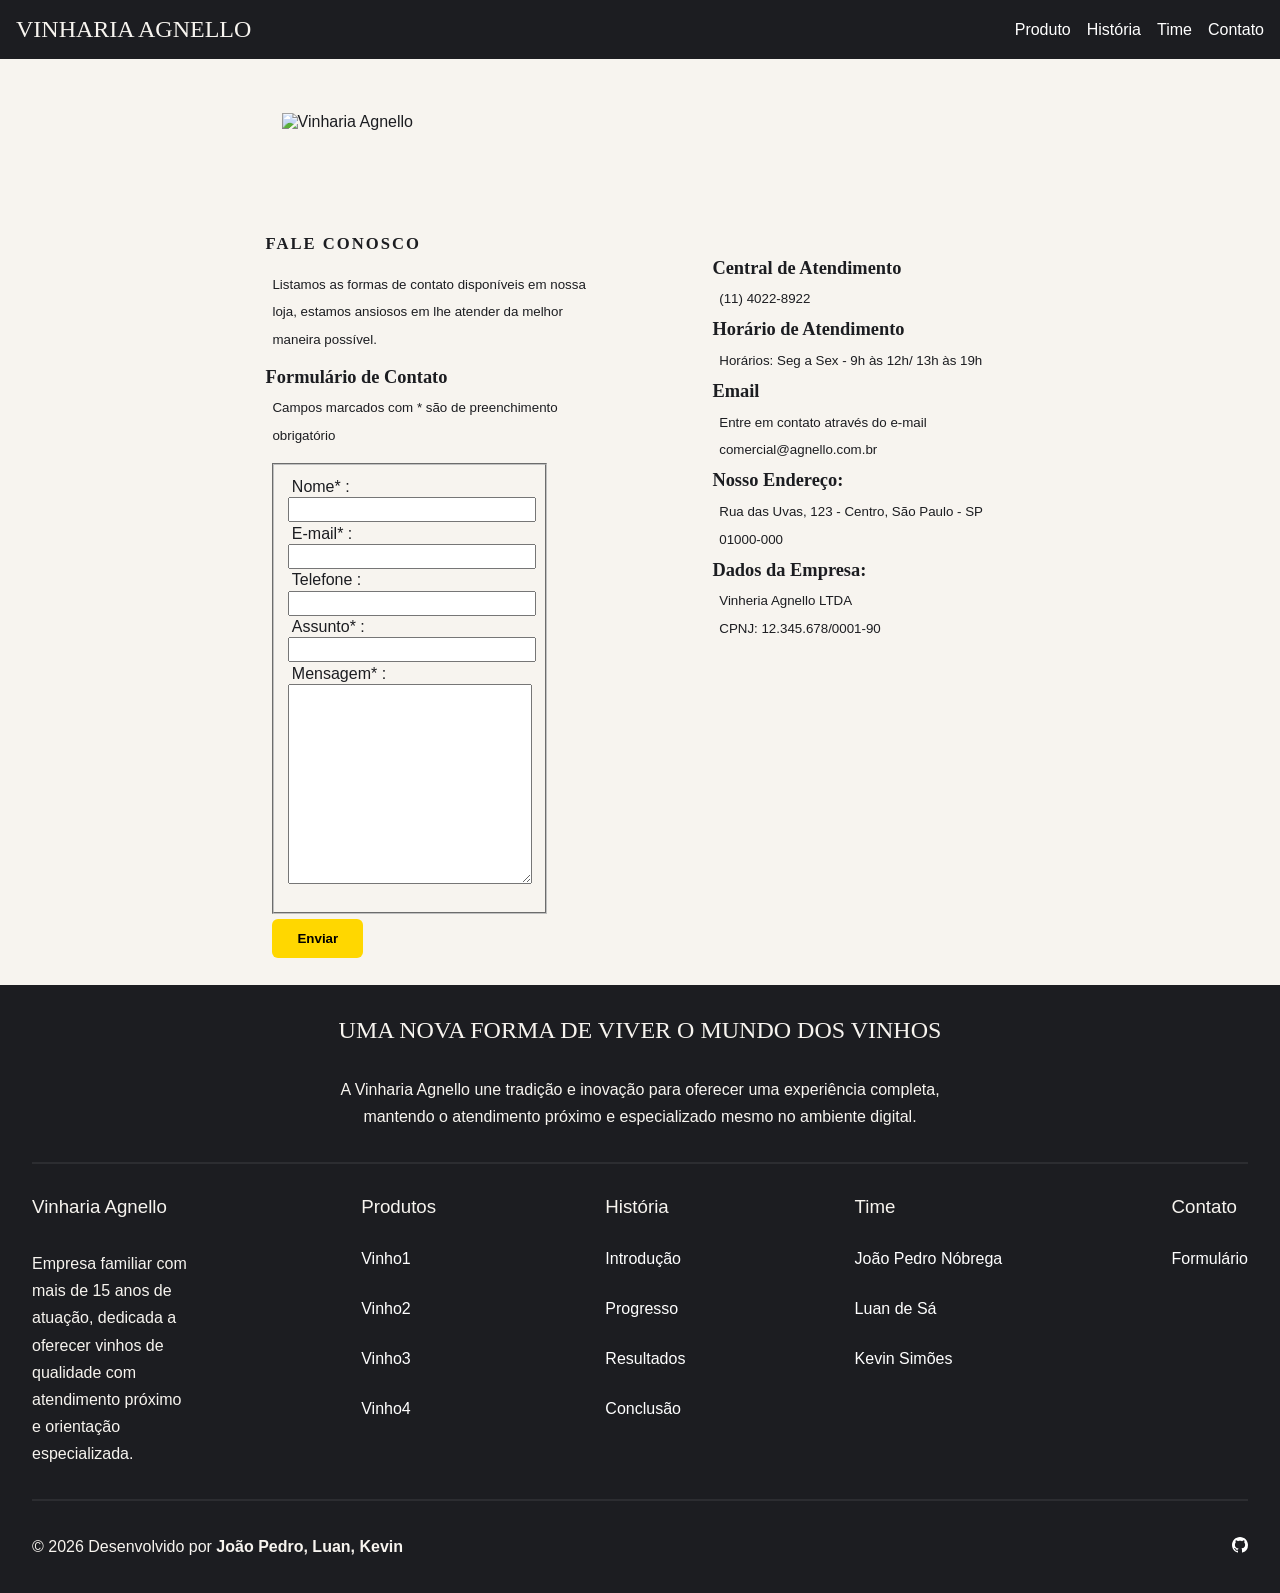
==== src/pages/contact.html @ 5c285bed "feat: tornei o formulário funcional e melhorei o CSS do contact" ====
<!DOCTYPE html>
<html lang="en">
<head>
    <meta charset="UTF-8">
    <meta name="viewport" content="width=device-width, initial-scale=1.0">
    <title>Document</title>
    <link rel="stylesheet" href="/src/css/global.css">
    <!--link rel="stylesheet" href="../js/contact.js"-->
</head>
<body>
    <header>
        <h2>Vinharia Agnello</h1>
            <span class="header-links">
                <a src="../pages/products.html">Produto</a>
                <a src="../pages/">História</a>
                <a src="../pages/team.html">Time</a>
                <a src="../pages/contact.html">Contato</a>
            </span>
    </header>
    <main id="contact">
        <img src="../assets/imgs/banner_vinheria_agnello (1).png" alt="Vinharia Agnello">
        <div id="container">
            <article>
                <h1>Fale Conosco</h1>
                <p>Listamos as formas de contato disponíveis em nossa loja, estamos ansiosos em lhe atender da melhor maneira possível.</p>
                <h6>Formulário de Contato</h6>
                <p id="table">Campos marcados com * são de preenchimento obrigatório</p>
                <form id="send-contact">
                <fieldset>

                    <label for="nome">Nome* :</label>
                    <input type="text" id="nome" name="nome">

                    <label for="email">E-mail* :</label>
                    <input type="email" id="email" name="email">

                    <label for="tel">Telefone :</label>
                    <input type="tel" id="tel" name="tel">

                    <label for="assunto">Assunto* :</label>
                    <input type="text" id="assunto" name="assunto">

                    <label  for="mensagem">Mensagem* :</label>
                    <textarea type="text" id="mensagem" name="mensagem"></textarea>

                </fieldset>
                <button type="submit">Enviar</button>
                </form>
            </article>
            <aside>
                <h6>Central de Atendimento</h6>
                <p>(11) 4022-8922</p>
                <h6>Horário de Atendimento</h6>
                <p>Horários: Seg a Sex - 9h às 12h/ 13h às 19h</p>
                <h6>Email</h6>
                <p>Entre em contato através do e-mail comercial@agnello.com.br</p>
                <h6>Nosso Endereço: </h6>
                <p>Rua das Uvas, 123 - Centro, São Paulo - SP</p>
                <p>01000-000</p>

                <h6>Dados da Empresa: </h6>
                <p>Vinheria Agnello LTDA</p>
                <p>CPNJ: 12.345.678/0001-90</p>

                <iframe src="https://www.google.com/maps/embed?pb=!4v1774751387535!6m8!1m7!1sX2Cl3wtr8eqv38aqDyYNdA!2m2!1d-23.56358821618481!2d-46.66761648365548!3f302.17300313610343!4f-7.105563957743556!5f0.7820865974627469" width="400" height="400" style="border:0;" allowfullscreen="" loading="lazy" referrerpolicy="no-referrer-when-downgrade"></iframe>
            </aside>
        </div>
    </main>
    <footer>
    <div class="footer-introduction">
            <div class="footer-description">
                <h2>
                    Uma nova forma de viver o mundo dos vinhos
                </h2>
                <p>A Vinharia Agnello une tradição e inovação para oferecer uma experiência completa, mantendo o atendimento próximo e especializado mesmo no ambiente digital.
                </p>
            </div>
            <div>
        </div>
        </div>
        <hr>
        <div class="footer-topics">
            <div class="footer-list">
                <h3>Vinharia Agnello</h3>
                <p>Empresa familiar com mais de 15 anos de atuação, dedicada a oferecer vinhos de qualidade com atendimento próximo e orientação especializada.</p>
            </div>
            <div class="footer-list">
                <h3>Produtos</h3>
                <a href="/src/pages/products.html#wine1">Vinho1</a>
                <a href="/src/pages/products.html#wine2">Vinho2</a>
                <a href="/src/pages/products.html#wine3">Vinho3</a>
                <a href="/src/pages/products.html#wine4">Vinho4</a>
            </div>
            <div class="footer-list">
                <h3>História</h3>
                <a href="/src/pages/history.html#introduction">Introdução</a>
                <a href="/src/pages/history.html#progress">Progresso</a>
                <a href="/src/pages/history.html#result">Resultados</a>
                <a href="/src/pages/history.html#conclusion">Conclusão</a>
            </div>
            <div class="footer-list">
                <h3>Time</h3>
                <a href="/src/pages/team.html#joao">João Pedro Nóbrega</a>
                <a href="/src/pages/team.html#luan">Luan de Sá</a>
                <a href="/src/pages/team.html#kevin">Kevin Simões</a>
            </div>
            <div class="footer-list">
                <h3>Contato</h3>
                <a href="/src/pages/products.html#form">Formulário</a>
            </div>
        </div>
        <hr>
        <span>
            <p>&copy; 2026 Desenvolvido por <strong>João Pedro, Luan, Kevin</strong></p>
            <a href="https://github.com/LuanSMF/CP1-FrontEnd-VinhariaAgnelo" target="_blank">
                <svg xmlns="http://www.w3.org/2000/svg" width="16" height="16" fill="currentColor" class="bi bi-github" viewBox="0 0 16 16">
                    <path d="M8 0C3.58 0 0 3.58 0 8c0 3.54 2.29 6.53 5.47 7.59.4.07.55-.17.55-.38 0-.19-.01-.82-.01-1.49-2.01.37-2.53-.49-2.69-.94-.09-.23-.48-.94-.82-1.13-.28-.15-.68-.52-.01-.53.63-.01 1.08.58 1.23.82.72 1.21 1.87.87 2.33.66.07-.52.28-.87.51-1.07-1.78-.2-3.64-.89-3.64-3.95 0-.87.31-1.59.82-2.15-.08-.2-.36-1.02.08-2.12 0 0 .67-.21 2.2.82.64-.18 1.32-.27 2-.27s1.36.09 2 .27c1.53-1.04 2.2-.82 2.2-.82.44 1.1.16 1.92.08 2.12.51.56.82 1.27.82 2.15 0 3.07-1.87 3.75-3.65 3.95.29.25.54.73.54 1.48 0 1.07-.01 1.93-.01 2.2 0 .21.15.46.55.38A8.01 8.01 0 0 0 16 8c0-4.42-3.58-8-8-8"/>
                </svg>
            </a>
        </span>
    </footer>
    <script src="../js/contact.js"></script>
</body>
</html>
---- src/css/global.css ----
@import url("/src/css/local/main.css");
@import url("/src/css/local/variables.css");
@import url("/src/css/local/style.css");
@import url("/src/css/local/team.css");
@import url("/src/css/contact.css");


@import url("/src/css/local/sections/header.css");
@import url("/src/css/local/style.css");
@import url("/src/css/local/sections/footer.css");
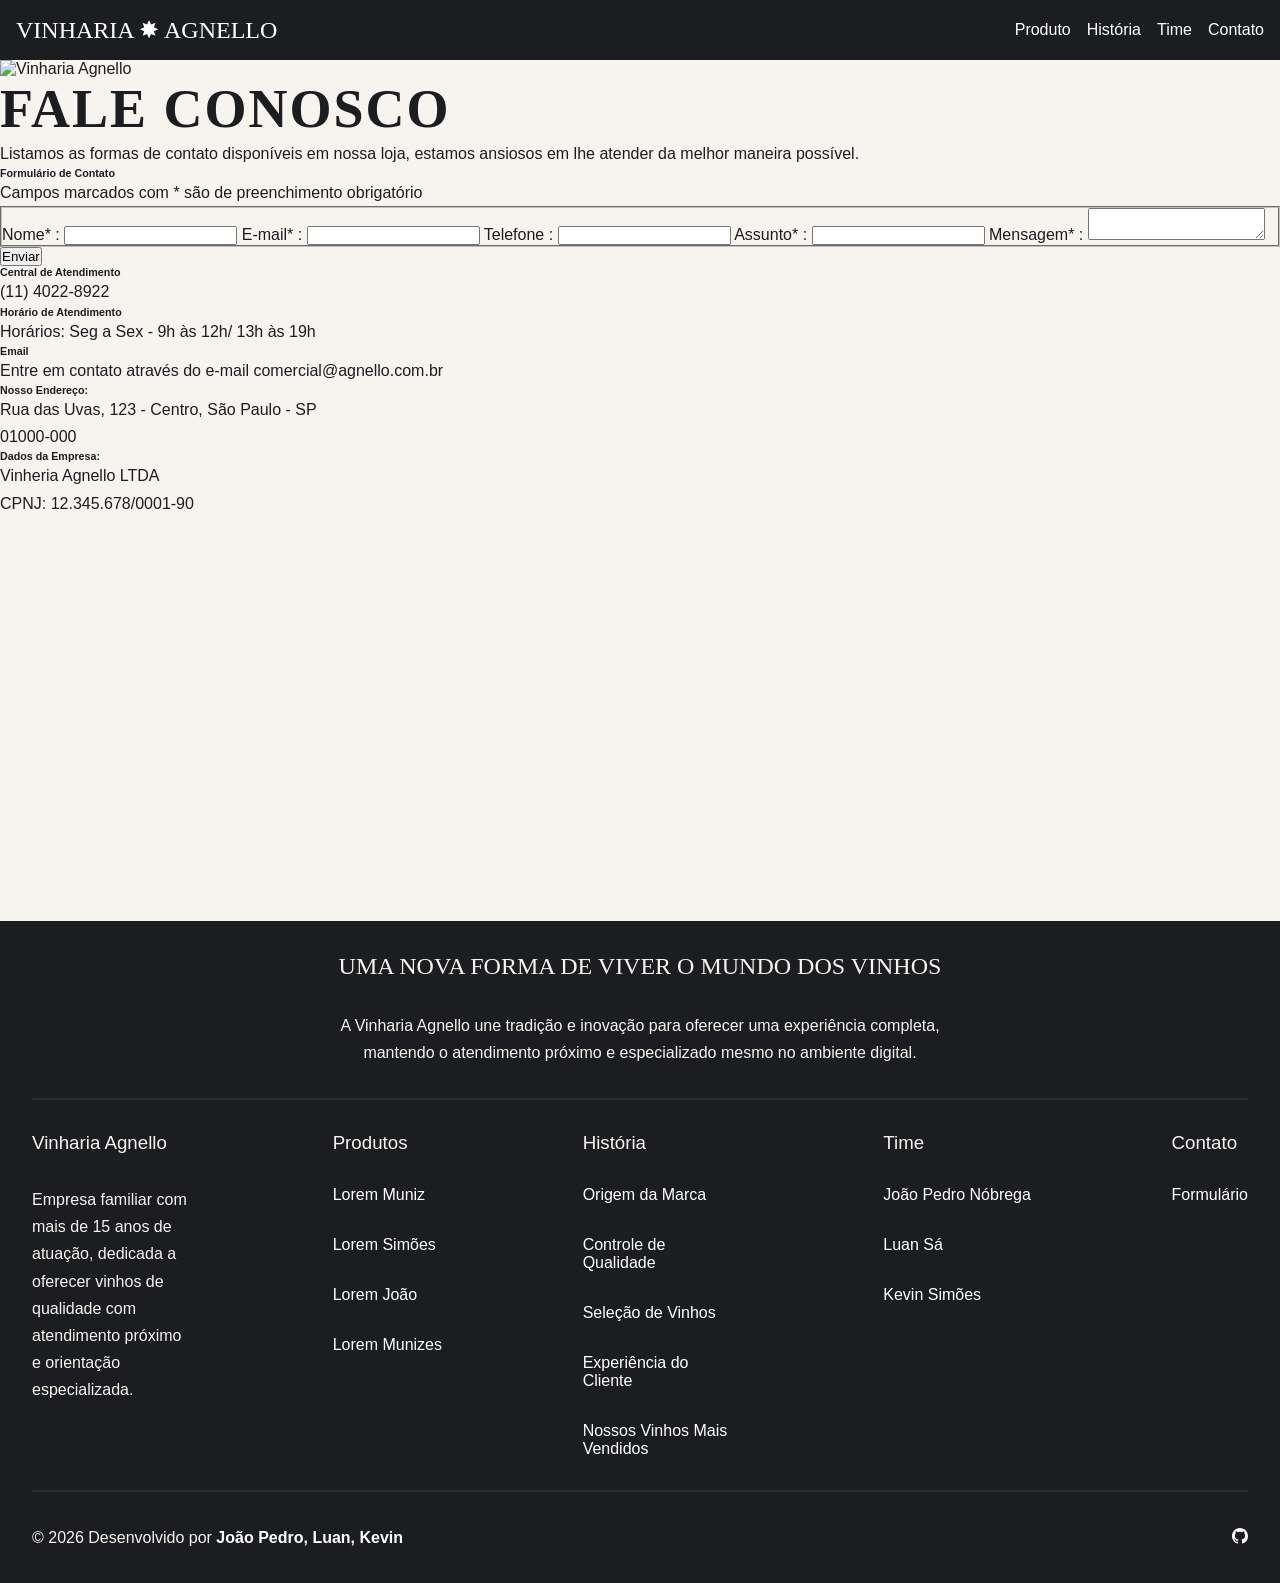
==== commit 07cc2df1: "feat: atualizando header e footer nas paginas" ====
--- a/src/pages/contact.html
+++ b/src/pages/contact.html
@@ -3,32 +3,39 @@
 <head>
     <meta charset="UTF-8">
     <meta name="viewport" content="width=device-width, initial-scale=1.0">
+    <meta name="keywords" content="vinhos, contato, atendimento, formulário de contato, central de atendimento, email, telefone, endereço, Vinharia Agnello">
+    <meta name="description" content="Entre em contato com a Vinharia Agnello para dúvidas, sugestões ou atendimento personalizado. Utilize nosso formulário de contato, central de atendimento, email ou telefone para falar conosco. Estamos ansiosos para atender você!">
     <title>Document</title>
     <link rel="stylesheet" href="/src/css/global.css">
     <!--link rel="stylesheet" href="../js/contact.js"-->
 </head>
 <body>
     <header>
-        <h2>Vinharia Agnello</h1>
+        <a href="/index.html">
+            <h2>Vinharia ✸ Agnello</h1>
+         </a>
             <span class="header-links">
-                <a src="../pages/products.html">Produto</a>
-                <a src="../pages/">História</a>
-                <a src="../pages/team.html">Time</a>
-                <a src="../pages/contact.html">Contato</a>
+                <a href="/src/pages/products.html">Produto</a>
+                <a href="/src/pages/history.html">História</a>
+                <a href="/src/pages/team.html">Time</a>
+                <a href="/src/pages/contact.html">Contato</a>
             </span>
     </header>
     <main id="contact">
         <img src="../assets/imgs/banner_vinheria_agnello (1).png" alt="Vinharia Agnello">
         <div id="container">
+            <!-- uso de article -->
             <article>
                 <h1>Fale Conosco</h1>
                 <p>Listamos as formas de contato disponíveis em nossa loja, estamos ansiosos em lhe atender da melhor maneira possível.</p>
                 <h6>Formulário de Contato</h6>
                 <p id="table">Campos marcados com * são de preenchimento obrigatório</p>
+                <!-- uso de form -->
                 <form id="send-contact">
                 <fieldset>
-
+                    <!-- uso de label -->
                     <label for="nome">Nome* :</label>
+                    <!-- uso de input -->
                     <input type="text" id="nome" name="nome">
 
                     <label for="email">E-mail* :</label>
@@ -41,9 +48,11 @@
                     <input type="text" id="assunto" name="assunto">
 
                     <label  for="mensagem">Mensagem* :</label>
+                    <!-- uso de textarea -->
                     <textarea type="text" id="mensagem" name="mensagem"></textarea>
 
                 </fieldset>
+                <!-- uso de button no formulário -->
                 <button type="submit">Enviar</button>
                 </form>
             </article>
@@ -67,7 +76,7 @@
         </div>
     </main>
     <footer>
-    <div class="footer-introduction">
+        <div class="footer-introduction">
             <div class="footer-description">
                 <h2>
                     Uma nova forma de viver o mundo dos vinhos
@@ -86,32 +95,33 @@
             </div>
             <div class="footer-list">
                 <h3>Produtos</h3>
-                <a href="/src/pages/products.html#wine1">Vinho1</a>
-                <a href="/src/pages/products.html#wine2">Vinho2</a>
-                <a href="/src/pages/products.html#wine3">Vinho3</a>
-                <a href="/src/pages/products.html#wine4">Vinho4</a>
+                <a href="/src/pages/products.html#loremmuniz">Lorem Muniz</a>
+                <a href="/src/pages/products.html#loremsimoes">Lorem Simões</a>
+                <a href="/src/pages/products.html#loremjoao">Lorem João</a>
+                <a href="/src/pages/products.html#loremmunizes">Lorem Munizes</a>
             </div>
             <div class="footer-list">
                 <h3>História</h3>
-                <a href="/src/pages/history.html#introduction">Introdução</a>
-                <a href="/src/pages/history.html#progress">Progresso</a>
-                <a href="/src/pages/history.html#result">Resultados</a>
-                <a href="/src/pages/history.html#conclusion">Conclusão</a>
+                <a href="/src/pages/history.html#origem">Origem da Marca</a>
+                <a href="/src/pages/history.html#controle">Controle de Qualidade</a>
+                <a href="/src/pages/history.html#selecao">Seleção de Vinhos</a>
+                <a href="/src/pages/history.html#experiencia">Experiência do Cliente</a>
+                <a href="/src/pages/history.html#vendidos">Nossos Vinhos Mais Vendidos</a>
             </div>
             <div class="footer-list">
                 <h3>Time</h3>
                 <a href="/src/pages/team.html#joao">João Pedro Nóbrega</a>
-                <a href="/src/pages/team.html#luan">Luan de Sá</a>
+                <a href="/src/pages/team.html#luan">Luan Sá</a>
                 <a href="/src/pages/team.html#kevin">Kevin Simões</a>
             </div>
             <div class="footer-list">
                 <h3>Contato</h3>
-                <a href="/src/pages/products.html#form">Formulário</a>
+                <a href="/src/pages/contact.html#send-contact">Formulário</a>
             </div>
         </div>
         <hr>
         <span>
-            <p>&copy; 2026 Desenvolvido por <strong>João Pedro, Luan, Kevin</strong></p>
+            <p>&copy; 2026 Desenvolvido por <strong><a href="https://github.com/nobrejohnn" target="_blank">João Pedro</a>, <a href="https://github.com/LuanSMF" target="_blank">Luan</a>, <a href="https://github.com/kevin-simoes" target="_blank">Kevin</a></strong></p>
             <a href="https://github.com/LuanSMF/CP1-FrontEnd-VinhariaAgnelo" target="_blank">
                 <svg xmlns="http://www.w3.org/2000/svg" width="16" height="16" fill="currentColor" class="bi bi-github" viewBox="0 0 16 16">
                     <path d="M8 0C3.58 0 0 3.58 0 8c0 3.54 2.29 6.53 5.47 7.59.4.07.55-.17.55-.38 0-.19-.01-.82-.01-1.49-2.01.37-2.53-.49-2.69-.94-.09-.23-.48-.94-.82-1.13-.28-.15-.68-.52-.01-.53.63-.01 1.08.58 1.23.82.72 1.21 1.87.87 2.33.66.07-.52.28-.87.51-1.07-1.78-.2-3.64-.89-3.64-3.95 0-.87.31-1.59.82-2.15-.08-.2-.36-1.02.08-2.12 0 0 .67-.21 2.2.82.64-.18 1.32-.27 2-.27s1.36.09 2 .27c1.53-1.04 2.2-.82 2.2-.82.44 1.1.16 1.92.08 2.12.51.56.82 1.27.82 2.15 0 3.07-1.87 3.75-3.65 3.95.29.25.54.73.54 1.48 0 1.07-.01 1.93-.01 2.2 0 .21.15.46.55.38A8.01 8.01 0 0 0 16 8c0-4.42-3.58-8-8-8"/>
--- a/src/css/global.css
+++ b/src/css/global.css
@@ -2,7 +2,7 @@
 @import url("/src/css/local/variables.css");
 @import url("/src/css/local/style.css");
 @import url("/src/css/local/team.css");
-@import url("/src/css/contact.css");
+@import url("/src/css/local/contact.css");
 
 
 @import url("/src/css/local/sections/header.css");
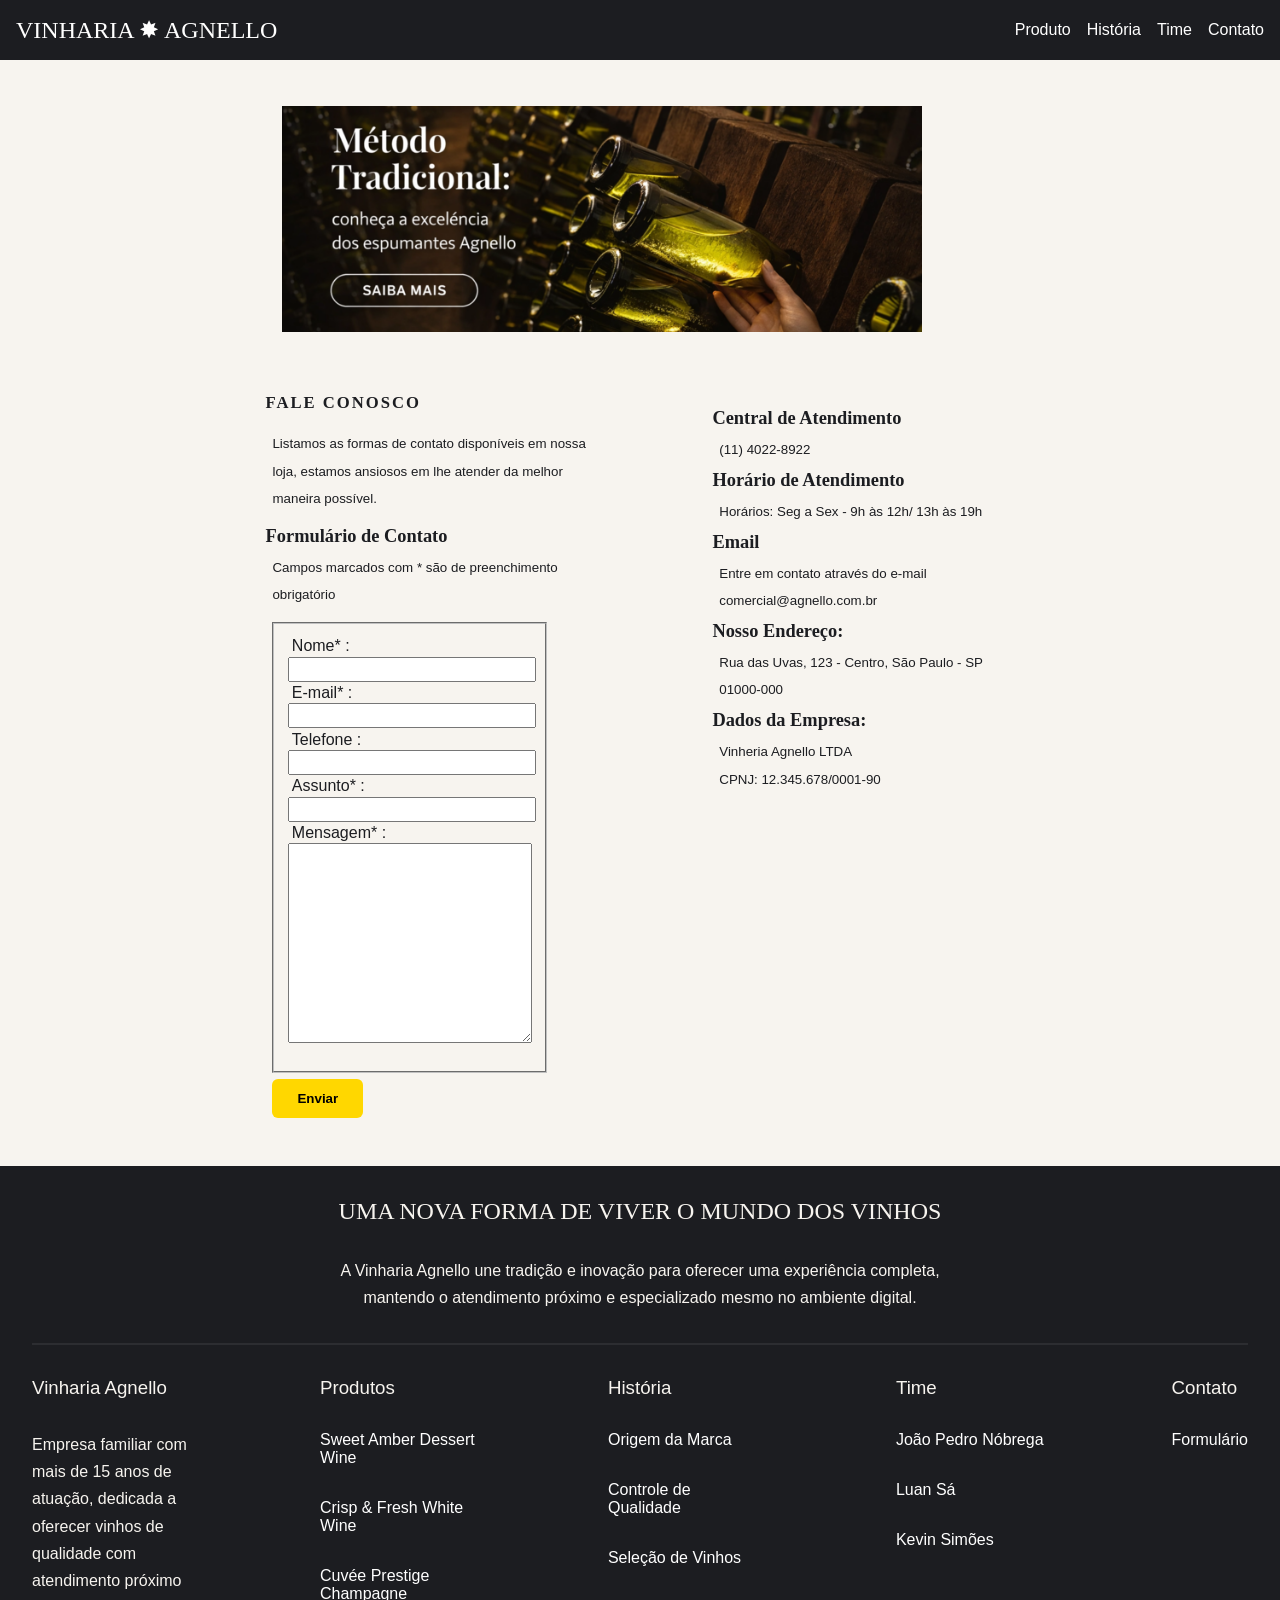
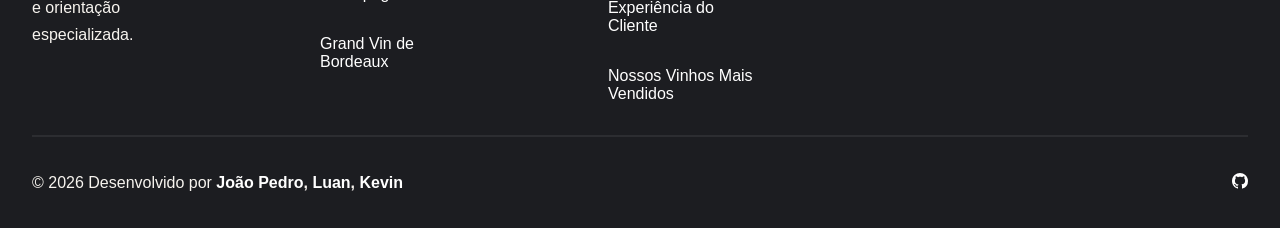
==== commit b6f127fc: "chore: release v1.0 - versão final do site" ====
--- a/src/pages/contact.html
+++ b/src/pages/contact.html
@@ -6,19 +6,18 @@
     <meta name="keywords" content="vinhos, contato, atendimento, formulário de contato, central de atendimento, email, telefone, endereço, Vinharia Agnello">
     <meta name="description" content="Entre em contato com a Vinharia Agnello para dúvidas, sugestões ou atendimento personalizado. Utilize nosso formulário de contato, central de atendimento, email ou telefone para falar conosco. Estamos ansiosos para atender você!">
     <title>Document</title>
-    <link rel="stylesheet" href="/src/css/global.css">
-    <!--link rel="stylesheet" href="../js/contact.js"-->
+    <link rel="stylesheet" href="../css/global.css">
 </head>
 <body>
     <header>
-        <a href="/index.html">
+        <a href="../../index.html">
             <h2>Vinharia ✸ Agnello</h1>
          </a>
             <span class="header-links">
-                <a href="/src/pages/products.html">Produto</a>
-                <a href="/src/pages/history.html">História</a>
-                <a href="/src/pages/team.html">Time</a>
-                <a href="/src/pages/contact.html">Contato</a>
+                <a href="../pages/products.html">Produto</a>
+                <a href="../pages/history.html">História</a>
+                <a href="../pages/team.html">Time</a>
+                <a href="../pages/contact.html">Contato</a>
             </span>
     </header>
     <main id="contact">
@@ -95,28 +94,28 @@
             </div>
             <div class="footer-list">
                 <h3>Produtos</h3>
-                <a href="/src/pages/products.html#loremmuniz">Lorem Muniz</a>
-                <a href="/src/pages/products.html#loremsimoes">Lorem Simões</a>
-                <a href="/src/pages/products.html#loremjoao">Lorem João</a>
-                <a href="/src/pages/products.html#loremmunizes">Lorem Munizes</a>
+              <a href="../pages/products.html#sweet">Sweet Amber Dessert Wine</a>
+              <a href="../pages/products.html#crisp">Crisp & Fresh White Wine</a>
+              <a href="../pages/products.html#cuvee">Cuvée Prestige Champagne</a>
+              <a href="../pages/products.html#grand">Grand Vin de Bordeaux</a>
             </div>
             <div class="footer-list">
                 <h3>História</h3>
-                <a href="/src/pages/history.html#origem">Origem da Marca</a>
-                <a href="/src/pages/history.html#controle">Controle de Qualidade</a>
-                <a href="/src/pages/history.html#selecao">Seleção de Vinhos</a>
-                <a href="/src/pages/history.html#experiencia">Experiência do Cliente</a>
-                <a href="/src/pages/history.html#vendidos">Nossos Vinhos Mais Vendidos</a>
+                <a href="../pages/history.html#origem">Origem da Marca</a>
+                <a href="../pages/history.html#controle">Controle de Qualidade</a>
+                <a href="../pages/history.html#selecao">Seleção de Vinhos</a>
+                <a href="../pages/history.html#experiencia">Experiência do Cliente</a>
+                <a href="../pages/history.html#vendidos">Nossos Vinhos Mais Vendidos</a>
             </div>
             <div class="footer-list">
                 <h3>Time</h3>
-                <a href="/src/pages/team.html#joao">João Pedro Nóbrega</a>
-                <a href="/src/pages/team.html#luan">Luan Sá</a>
-                <a href="/src/pages/team.html#kevin">Kevin Simões</a>
+                <a href="../pages/team.html#joao">João Pedro Nóbrega</a>
+                <a href="../pages/team.html#luan">Luan Sá</a>
+                <a href="../pages/team.html#kevin">Kevin Simões</a>
             </div>
             <div class="footer-list">
                 <h3>Contato</h3>
-                <a href="/src/pages/contact.html#send-contact">Formulário</a>
+                <a href="../pages/contact.html#send-contact">Formulário</a>
             </div>
         </div>
         <hr>
--- a/src/css/global.css
+++ b/src/css/global.css
@@ -1,10 +1,9 @@
-@import url("/src/css/local/main.css");
-@import url("/src/css/local/variables.css");
-@import url("/src/css/local/style.css");
-@import url("/src/css/local/team.css");
-@import url("/src/css/local/contact.css");
+@import url("./local/main.css");
+@import url("./local/variables.css");
+@import url("./local/style.css");
+@import url("./local/team.css");
+@import url("./local/contact.css");
+@import url("./local/products.css");
 
-
-@import url("/src/css/local/sections/header.css");
-@import url("/src/css/local/style.css");
-@import url("/src/css/local/sections/footer.css");
+@import url("./local/sections/header.css");
+@import url("./local/sections/footer.css");
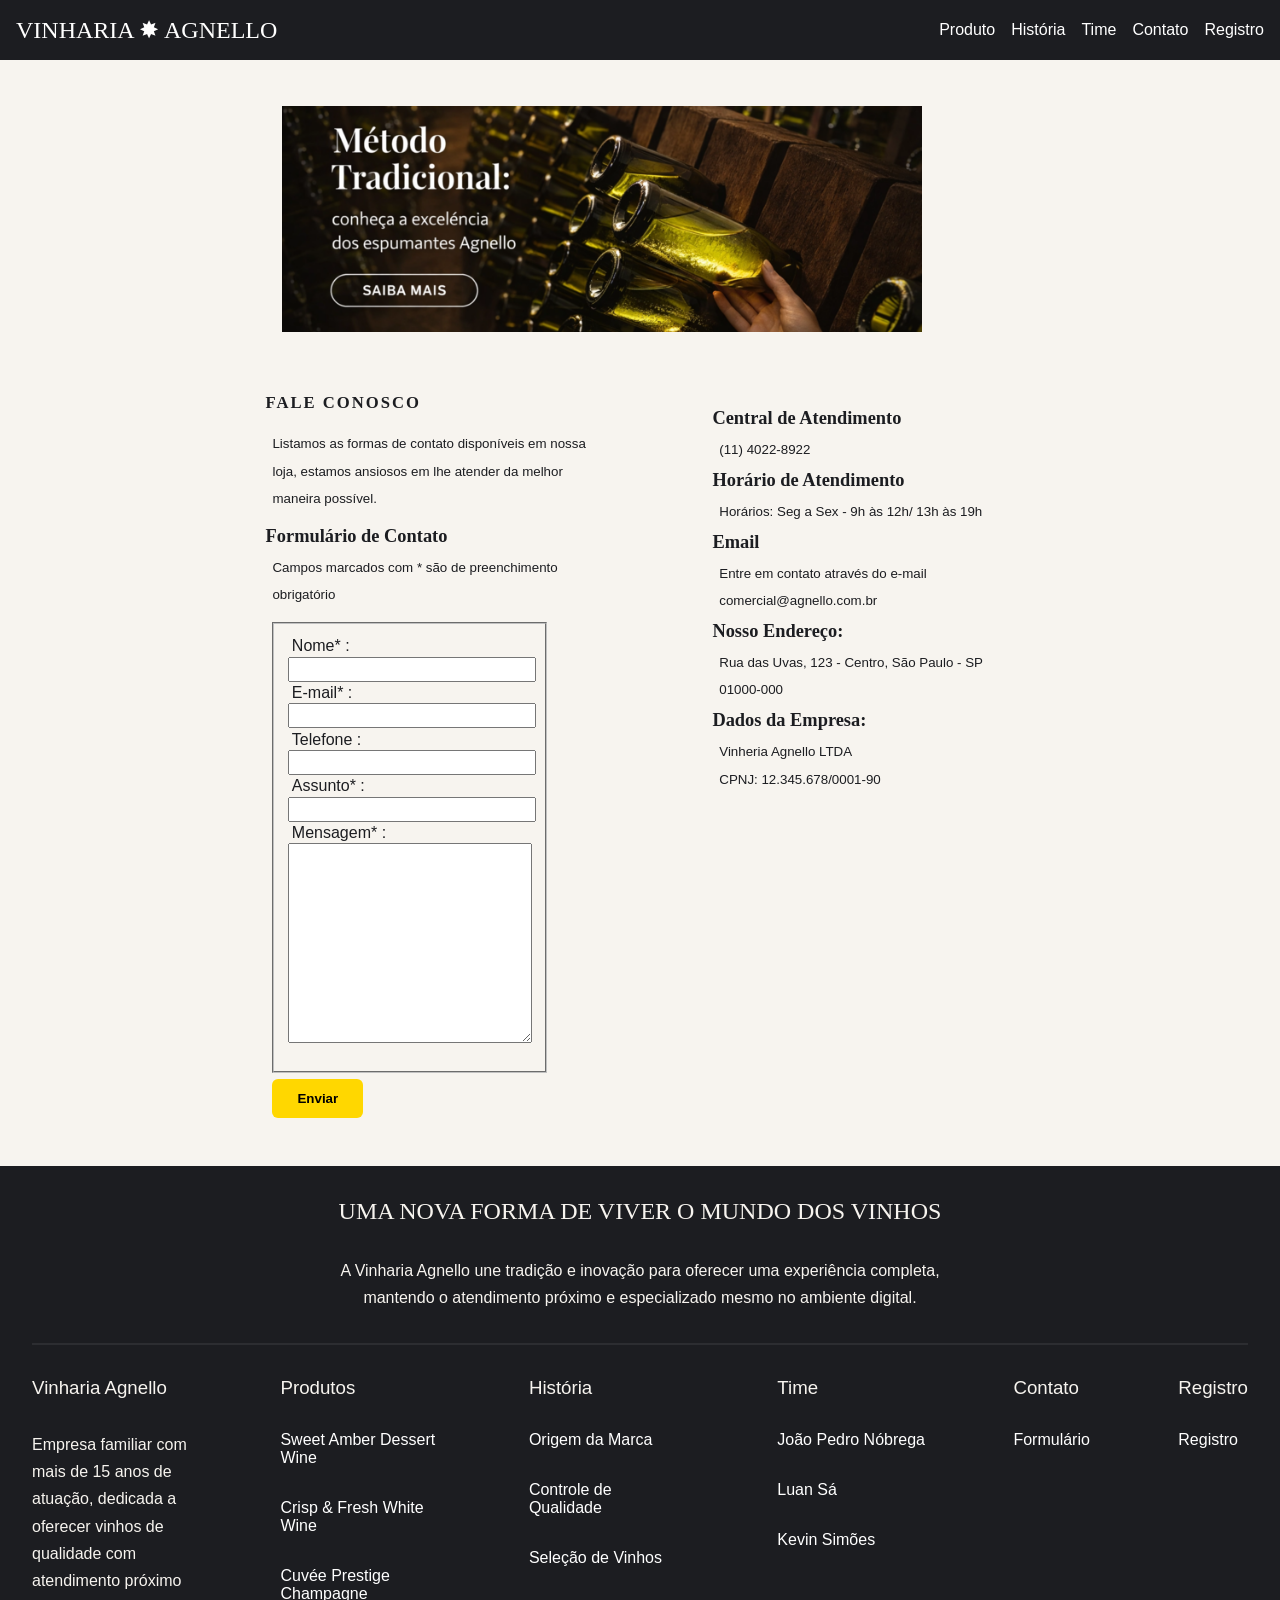
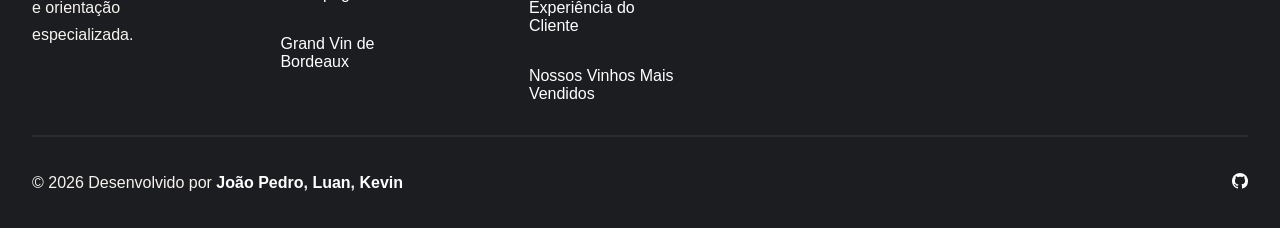
==== commit f5d0ad3e: "style: melhorando o estilo do register.html" ====
--- a/src/pages/contact.html
+++ b/src/pages/contact.html
@@ -18,6 +18,7 @@
                 <a href="../pages/history.html">História</a>
                 <a href="../pages/team.html">Time</a>
                 <a href="../pages/contact.html">Contato</a>
+                <a href="../pages/register.html">Registro</a>
             </span>
     </header>
     <main id="contact">
@@ -117,6 +118,10 @@
                 <h3>Contato</h3>
                 <a href="../pages/contact.html#send-contact">Formulário</a>
             </div>
+            <div class="footer-list">
+                <h3>Registro</h3>
+                <a href="../pages/register.html#btnCadastro">Registro</a>
+            </div>
         </div>
         <hr>
         <span>
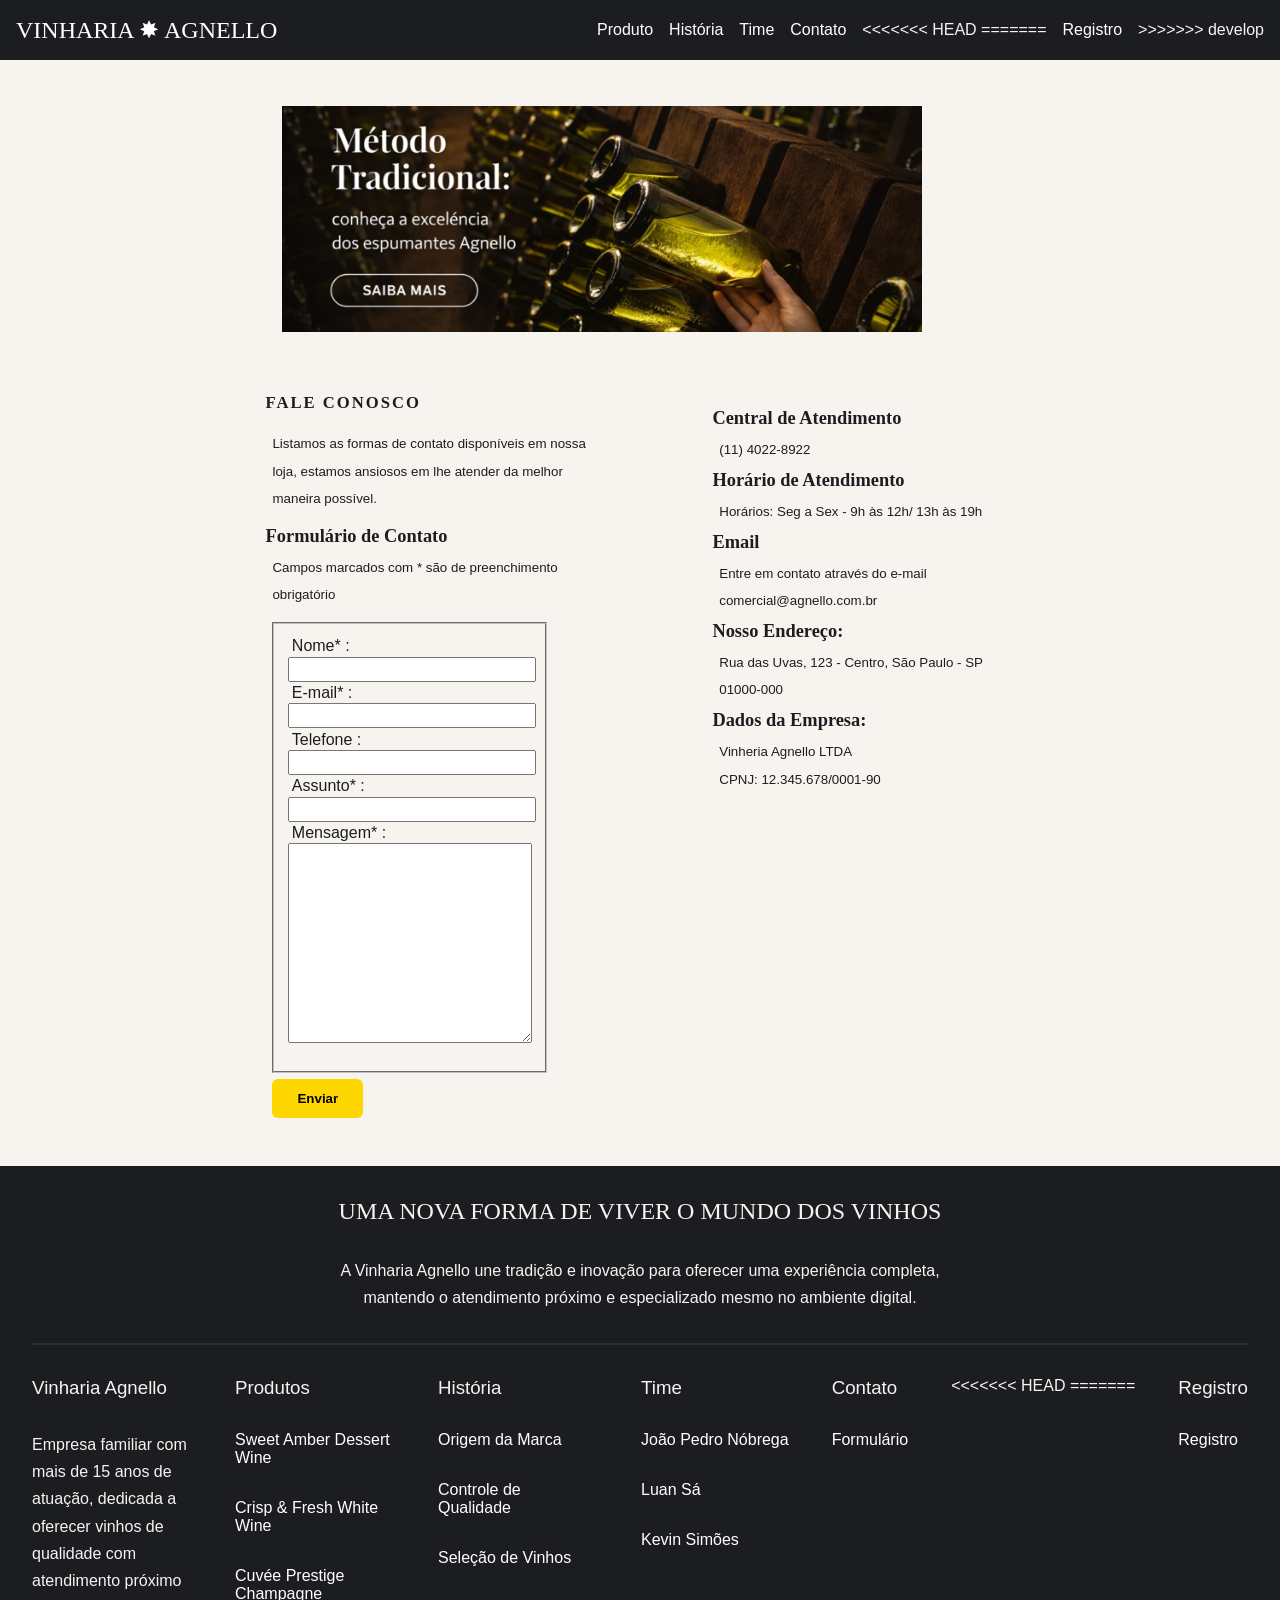
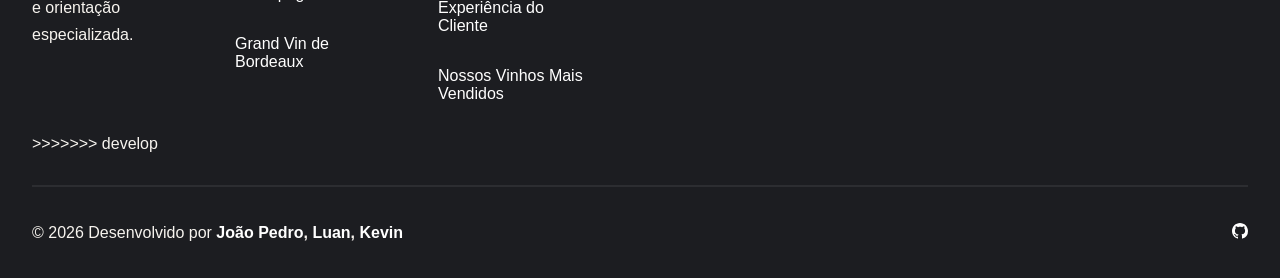
==== commit 70d02289: "chore: release v2.0" ====
--- a/src/pages/contact.html
+++ b/src/pages/contact.html
@@ -18,7 +18,10 @@
                 <a href="../pages/history.html">História</a>
                 <a href="../pages/team.html">Time</a>
                 <a href="../pages/contact.html">Contato</a>
+<<<<<<< HEAD
+=======
                 <a href="../pages/register.html">Registro</a>
+>>>>>>> develop
             </span>
     </header>
     <main id="contact">
@@ -118,10 +121,13 @@
                 <h3>Contato</h3>
                 <a href="../pages/contact.html#send-contact">Formulário</a>
             </div>
+<<<<<<< HEAD
+=======
             <div class="footer-list">
                 <h3>Registro</h3>
                 <a href="../pages/register.html#btnCadastro">Registro</a>
             </div>
+>>>>>>> develop
         </div>
         <hr>
         <span>
